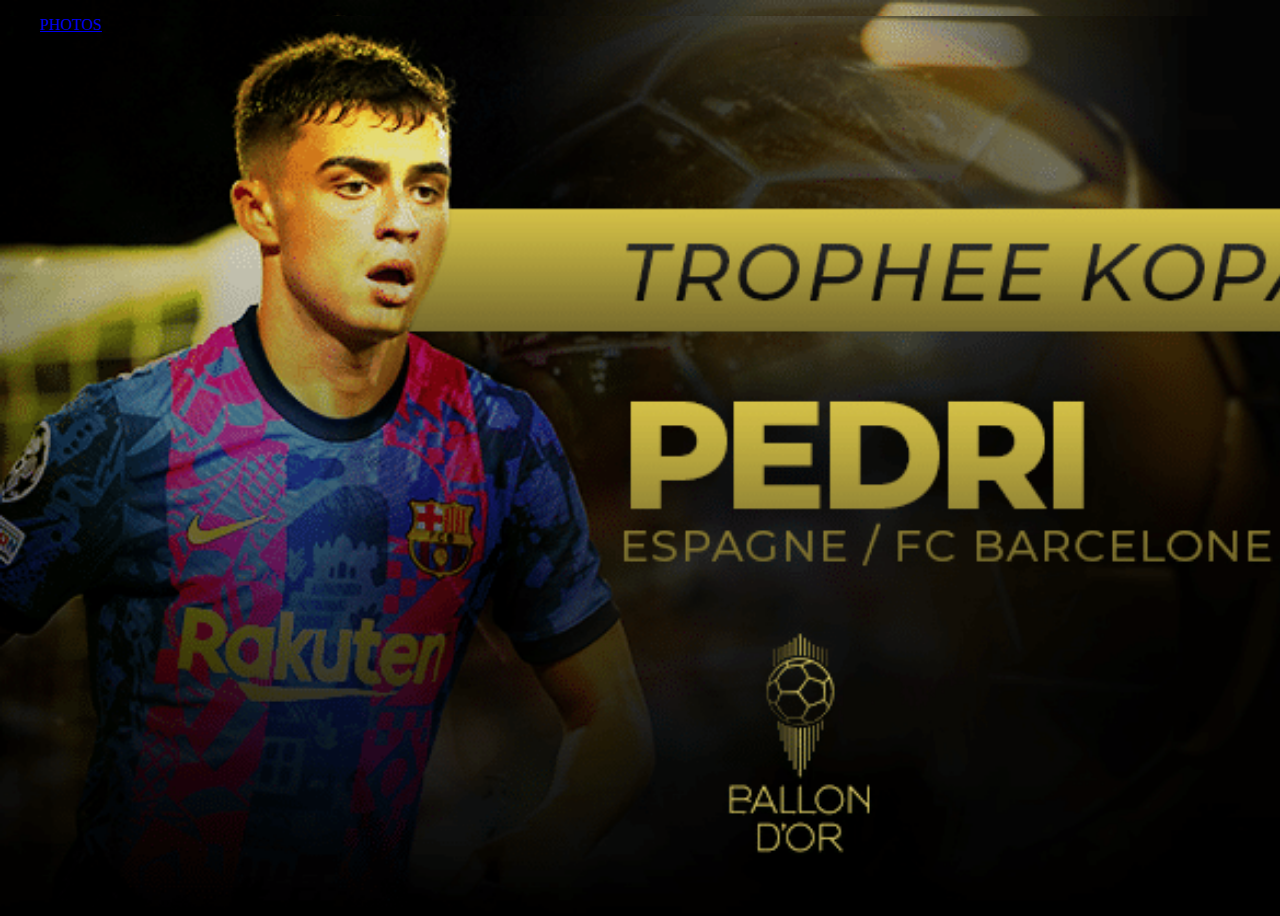
==== index.html @ dc6ec0db "index.html" ====
<!DOCTYPE html>
<html>
    <head>
        <meta charset="utf-8">
        <link rel="stylesheet" href="style.css"/>
        <title>PEDRI | Official Website</title>
        <link rel="shortcut icon" type="image/x-icon" href="logo.webp" />
    </head>
    <header>
        <div class="navigation">
            <ul>
                <li><a href="blog.photos.html">PHOTOS</a></li>
            </ul>
        </div>
    </header>
    <body>
        
    </body>
</html>
---- style.css ----
body{
    background-image: url(pedri_kopa.png);
    background-repeat: no-repeat;
    background-size: cover;
    padding: 0;
    margin: 0;
    box-sizing: border-box;
    font-family: century;
}

li {
    display: inline;
}

header{
    background-image: url(pedri_kopa.png);
    background-repeat: no-repeat;
    background-size: cover;
    height: 100vh;
}
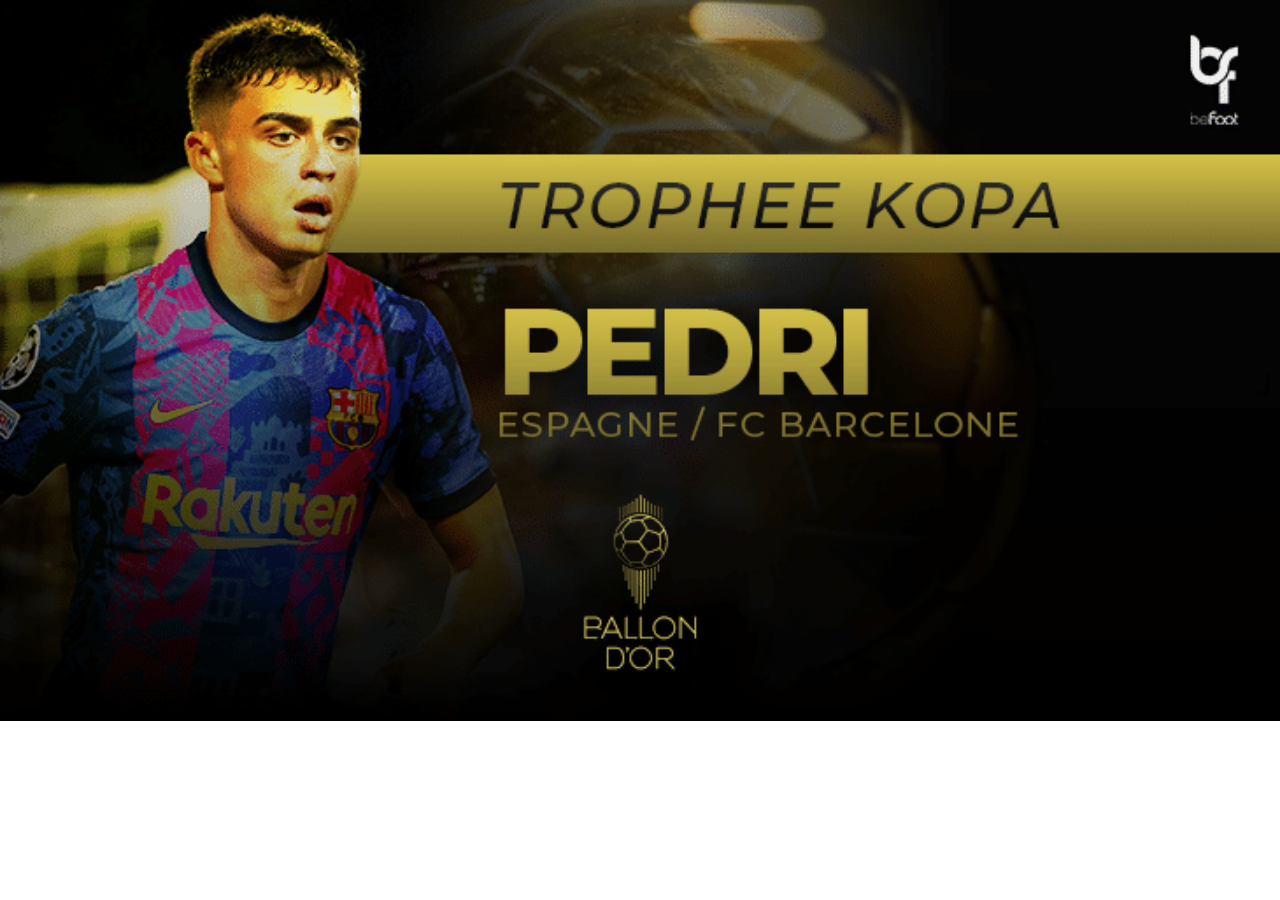
==== commit 14bd56c2: "index.html" ====
--- a/index.html
+++ b/index.html
@@ -1,19 +1,14 @@
 <!DOCTYPE html>
 <html>
     <head>
-        <meta charset="utf-8">
-        <link rel="stylesheet" href="style.css"/>
-        <title>PEDRI | Official Website</title>
-        <link rel="shortcut icon" type="image/x-icon" href="logo.webp" />
+        <meta charset="utf-8" />
+        <title>ÉTOILE SOLEIL</title>
+        <link rel="shortcut icon" href="soleil.png" type="image/x-icon">
+        <link rel="stylesheet" type="text/css" />
+        <link rel="stylesheet" href="style.css" />
     </head>
-    <header>
-        <div class="navigation">
-            <ul>
-                <li><a href="blog.photos.html">PHOTOS</a></li>
-            </ul>
-        </div>
-    </header>
-    <body>
-        
-    </body>
+
+    <div class="planet">
+        <div class="satellite"></div>
+    </div>
 </html>
